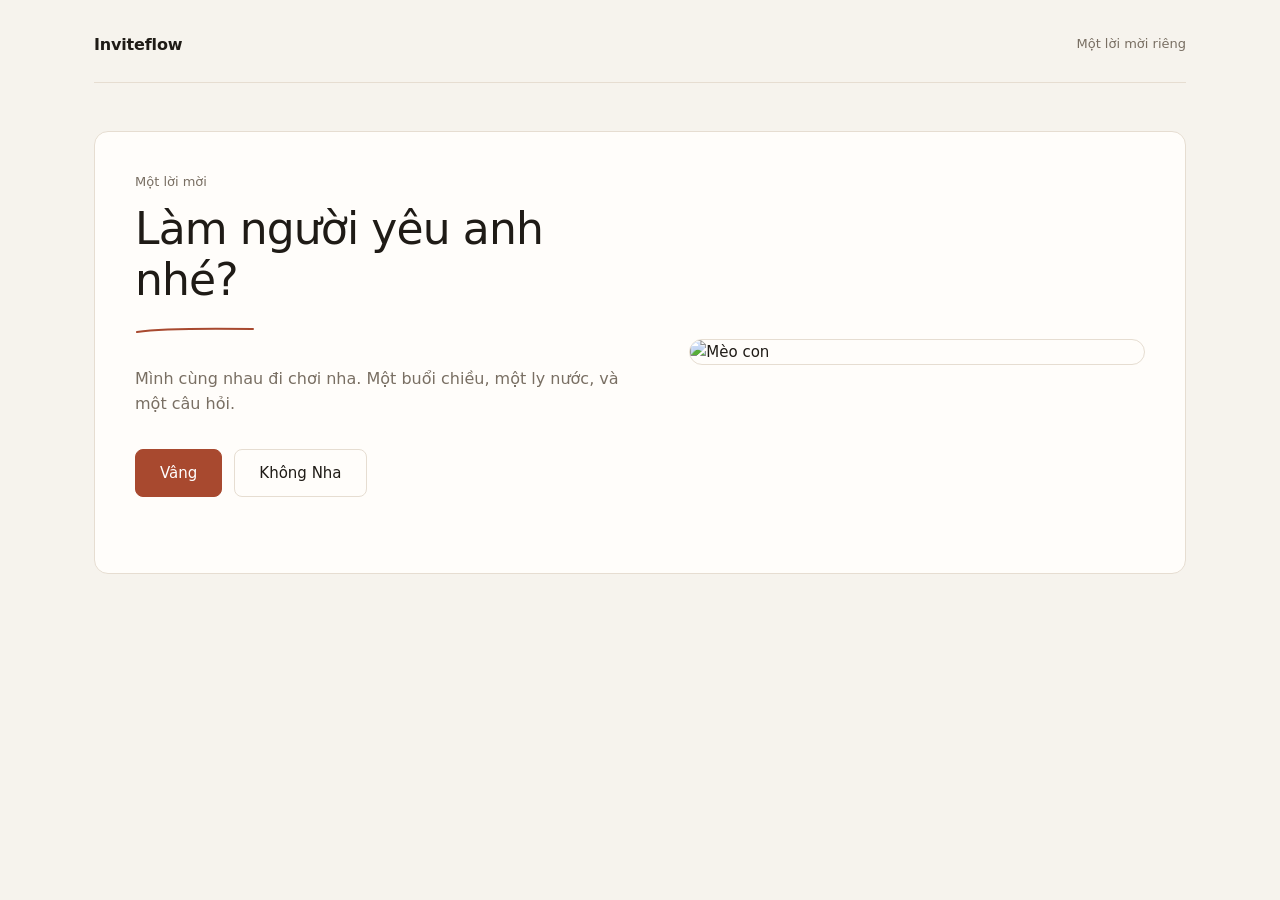
==== frontend/public/index.html @ bcba3a75 "Restore original playful details" ====
<!DOCTYPE html>
<html lang="vi">
<head>
<meta charset="UTF-8">
<meta name="viewport" content="width=device-width, initial-scale=1">
<title>Một lời mời</title>
<meta name="description" content="Một lời mời đi chơi, gửi riêng cho một người.">
<meta property="og:title" content="Một lời mời">
<meta property="og:description" content="Một lời mời đi chơi, gửi riêng cho một người.">
<meta property="og:image" content="https://motloimoi.cc.cd/og-image.svg">
<link rel="canonical" href="https://motloimoi.cc.cd/">
<link rel="stylesheet" href="assets/css/style.css">
<script>window.API_BASE = window.API_BASE || 'https://minneapolis-exhibits-hip-relates.trycloudflare.com';</script>
</head>
<body>
<div class="app">
  <header class="topbar">
    <span class="brand">Inviteflow</span>
    <span class="meta">Một lời mời riêng</span>
  </header>

  <main class="panel" style="margin-top:48px">
    <div class="split">
      <div>
        <p class="eyebrow">Một lời mời</p>
        <h1>Làm người yêu anh nhé?</h1>
        <svg class="signature" viewBox="0 0 120 8" aria-hidden="true"><path d="M2 6c20-3 48-4 116-3" fill="none" stroke="currentColor" stroke-width="2" stroke-linecap="round"/></svg>
        <p class="lead">Mình cùng nhau đi chơi nha. Một buổi chiều, một ly nước, và một câu hỏi.</p>
        <div class="actions">
          <button type="button" class="btn btn-primary" id="yes">Vâng</button>
          <button type="button" class="btn" id="no">Không Nha</button>
        </div>
        <p class="status" id="status"></p>
      </div>
      <img id="catImage" class="hero-img" src="https://i.pinimg.com/originals/47/42/9e/47429e058b9834c5d27d8faf0d96c2c6.gif" alt="Mèo con">
    </div>
  </main>
</div>
<script type="module">
  import { save, go, setStatus } from './assets/js/app.js';
  import { postResponse } from './assets/js/api.js';

  const images = [
    'https://i.pinimg.com/originals/54/22/99/54229922820d7c505a7ab53d783b310b.gif',
    'https://i.pinimg.com/originals/44/06/b8/4406b868368695db27f93d9780e67f6b.gif',
    'https://i.pinimg.com/736x/a1/9c/1a/a19c1a969a8a82f5cde6a7848feaa807.jpg',
    'https://i.pinimg.com/736x/b8/d1/ae/b8d1ae6b9861b6e625b95e3b89bf9313.jpg'
  ];
  const colors = ['#a8492f', '#3f6f52', '#6a4f8a', '#2f6b78'];
  const colorSets = [
    ['#a8492f', '#7a7168'],
    ['#3f6f52', '#a8492f'],
    ['#6a4f8a', '#8a6a20'],
    ['#2f6b78', '#a8492f']
  ];
  const words = ['Không Nha', 'Bấm đi mà', 'Đừng ngại', 'Thử lại nha', 'Bắt được không'];
  const panel = document.querySelector('.panel');
  const img = document.getElementById('catImage');
  const no = document.getElementById('no');
  let step = 0;
  let resetTimer;

  img.addEventListener('error', () => { img.hidden = true; });

  document.getElementById('yes').addEventListener('click', () => {
    save('consent', 'Vâng');
    go('thanks.html');
  });

  function dodge() {
    step += 1;
    img.src = images[(step - 1) % images.length];
    panel.style.setProperty('--accent', colors[step % colors.length]);
    const pair = colorSets[step % colorSets.length];
    document.getElementById('yes').style.background = pair[0];
    no.style.background = pair[1];

    const area = panel.getBoundingClientRect();
    const button = no.getBoundingClientRect();
    const baseX = button.left - parseFloat(no.style.transform.match(/translate\(([-\d.]+)px/)?.[1] || 0);
    const minX = area.left + 24 - baseX;
    const maxX = area.right - 24 - button.width - baseX;
    const dx = minX < maxX ? minX + Math.random() * (maxX - minX) : 0;
    const dy = (Math.random() * 2 - 1) * 120;
    no.style.transform = `translate(${dx}px, ${dy}px)`;

    no.textContent = words[step % words.length];
    clearTimeout(resetTimer);
    resetTimer = setTimeout(() => { no.textContent = words[0]; }, 900);

    setStatus('status', 'Vẫn còn chỗ cho một câu trả lời khác.');
    if (step === 1) {
      save('consent', 'Không Nha');
      postResponse({ consent: 'Không Nha' }).catch(() => {});
    }
  }

  no.addEventListener('mouseenter', dodge);
  no.addEventListener('click', dodge);
</script>
</body>
</html>
---- frontend/public/assets/css/style.css ----
:root {
  --paper: #f6f3ed;
  --surface: #fffdfa;
  --ink: #1f1b16;
  --muted: #796f63;
  --line: #e6ddd1;
  --accent: #a8492f;
  --accent-ink: #8a3d28;
  --accent-soft: #f7eae3;
  --radius: 14px;
  --control: 8px;
  --ease: cubic-bezier(0.22, 1, 0.36, 1);
}

* { box-sizing: border-box; }

body {
  margin: 0;
  min-height: 100vh;
  background: var(--paper);
  color: var(--ink);
  font-family: system-ui, -apple-system, "Segoe UI", Roboto, sans-serif;
  font-size: 15px;
  line-height: 1.6;
}

.app {
  max-width: 1140px;
  margin: 0 auto;
  padding: 32px 24px 64px;
}

.topbar {
  display: flex;
  align-items: center;
  justify-content: space-between;
  gap: 24px;
  padding-bottom: 24px;
  border-bottom: 1px solid var(--line);
}

.brand { font-size: 16px; font-weight: 600; letter-spacing: -0.01em; }
.meta { color: var(--muted); font-size: 13px; }

.layout {
  display: grid;
  grid-template-columns: 200px minmax(0, 1fr);
  gap: 48px;
  margin-top: 48px;
}

.rail { padding-top: 8px; }
.step { display: flex; align-items: center; gap: 12px; padding: 8px 0; color: var(--muted); font-size: 13px; }
.step .num { width: 24px; font-variant-numeric: tabular-nums; }
.step.active { color: var(--ink); font-weight: 500; }
.step.active .num { color: var(--accent); }
.step.done .num { color: var(--accent-ink); }

.stage { min-width: 0; }

.panel {
  background: var(--surface);
  border: 1px solid var(--line);
  border-radius: var(--radius);
  padding: 40px;
}

.eyebrow { margin: 0 0 12px; color: var(--muted); font-size: 13px; }

h1 {
  margin: 0 0 16px;
  font-size: clamp(32px, 4vw, 44px);
  font-weight: 500;
  line-height: 1.15;
  letter-spacing: -0.02em;
}

.lead { margin: 0; max-width: 48ch; color: var(--muted); font-size: 16px; }
.signature { display: block; width: 120px; height: 8px; margin: 20px 0 32px; color: var(--accent); }

.split { display: grid; grid-template-columns: 1fr 0.9fr; gap: 48px; align-items: center; }
.hero-img { width: 100%; border: 1px solid var(--line); border-radius: var(--radius); }

.actions { display: flex; flex-wrap: wrap; gap: 12px; margin-top: 32px; }

.btn, .field {
  font-family: inherit;
  font-size: 15px;
  color: var(--ink);
  background: var(--surface);
  border: 1px solid var(--line);
  border-radius: var(--control);
  cursor: pointer;
  transition: background-color 140ms var(--ease), border-color 140ms var(--ease), transform 140ms var(--ease);
}

.btn { min-height: 48px; padding: 12px 24px; font-weight: 500; }
.btn:hover { background: var(--paper); }
.btn:active { transform: scale(0.98); }

.btn-primary { background: var(--accent); border-color: var(--accent); color: #fff; }
.btn-primary:hover { background: var(--accent-ink); border-color: var(--accent-ink); }

.btn:focus-visible, .choice:focus-visible, .field:focus-visible {
  outline: 2px solid var(--accent);
  outline-offset: 2px;
}

#no {
  position: relative;
  transition: transform 180ms var(--ease), background-color 180ms var(--ease);
}

.toast {
  position: fixed;
  left: 50%;
  bottom: 32px;
  z-index: 30;
  padding: 12px 20px;
  background: var(--ink);
  color: #fff;
  border-radius: var(--control);
  font-size: 14px;
  box-shadow: 0 8px 24px rgba(31, 27, 22, 0.16);
  animation: toast-in 200ms var(--ease) both;
}

@keyframes toast-in {
  from { opacity: 0; transform: translate(-50%, 8px); }
  to { opacity: 1; transform: translate(-50%, 0); }
}

.heart-field { position: fixed; inset: 0; z-index: 20; pointer-events: none; overflow: hidden; }
.heart { position: absolute; width: 18px; height: 18px; color: var(--accent); animation: float-up 2000ms var(--ease) forwards; }
.heart svg { width: 100%; height: 100%; display: block; }

@keyframes float-up {
  from { opacity: 0; transform: translateY(0) scale(0.8); }
  20% { opacity: 1; }
  to { opacity: 0; transform: translateY(-180px) scale(1.2); }
}

.bloom { width: 160px; height: 160px; display: block; margin: 0 auto 8px; }
.bloom .petal { transform-origin: 80px 96px; animation: bloom 900ms var(--ease) both; }
@keyframes bloom {
  from { opacity: 0; transform: scale(0.2); }
  to { opacity: 1; transform: scale(1); }
}

.field { width: 100%; min-height: 48px; padding: 10px 14px; }

.choice-grid { display: grid; grid-template-columns: repeat(3, minmax(0, 1fr)); gap: 16px; }

.choice {
  display: flex;
  flex-direction: column;
  gap: 10px;
  padding: 8px;
  background: var(--surface);
  border: 1px solid var(--line);
  border-radius: 12px;
  text-align: left;
  cursor: pointer;
  transition: background-color 140ms var(--ease), border-color 140ms var(--ease), transform 140ms var(--ease);
}

.choice:hover { background: var(--paper); }
.choice:active { transform: scale(0.98); }
.choice img { width: 100%; aspect-ratio: 1; object-fit: cover; border-radius: 8px; background: var(--paper); }
.choice .label { font-size: 14px; font-weight: 500; }

.choice[aria-pressed="true"] { background: var(--accent-soft); border-color: var(--accent); }
.choice[aria-pressed="true"] .label { color: var(--accent-ink); }

.status { min-height: 20px; margin: 16px 0 0; color: var(--accent-ink); font-size: 13px; }

.receipt { margin-top: 32px; border-top: 1px solid var(--line); }
.receipt-row { display: flex; justify-content: space-between; gap: 24px; padding: 14px 0; border-bottom: 1px solid var(--line); }
.receipt-label { color: var(--muted); font-size: 13px; }
.receipt-value { font-weight: 500; }

.status-line { display: flex; align-items: center; gap: 8px; margin-top: 24px; color: var(--muted); font-size: 13px; }
.status-dot { width: 8px; height: 8px; border-radius: 50%; background: var(--line); }
.status-line.done { color: var(--accent-ink); }
.status-line.done .status-dot { background: var(--accent); }

.progress { display: flex; gap: 4px; margin-top: 24px; max-width: 280px; }
.progress span { height: 4px; flex: 1; border-radius: 2px; background: var(--line); }
.progress span.on { background: var(--accent); }

@media (max-width: 900px) {
  .layout { grid-template-columns: 1fr; gap: 24px; }
  .rail { display: flex; gap: 16px; flex-wrap: wrap; padding-top: 0; }
  .step { padding: 4px 0; }
  .split { grid-template-columns: 1fr; gap: 32px; }
  .choice-grid { grid-template-columns: repeat(2, minmax(0, 1fr)); }
}

@media (max-width: 560px) {
  .app { padding: 20px 14px 40px; }
  .panel { padding: 24px 20px; }
  .choice-grid { grid-template-columns: 1fr; }
}

@media (prefers-reduced-motion: reduce) {
  .btn, .choice, #no { transition: none; }
  .toast, .heart, .bloom .petal { animation: none; }
}
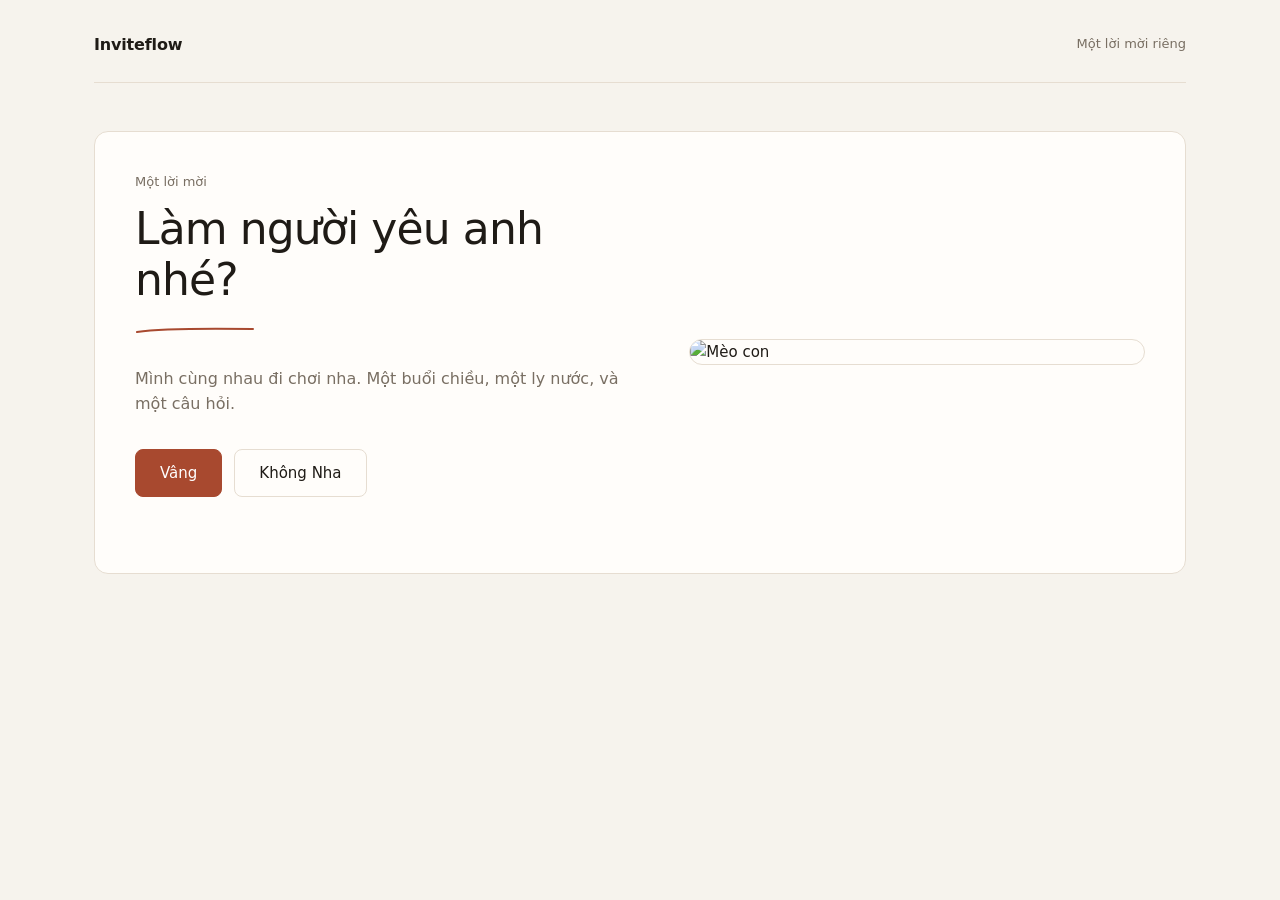
==== commit f121715a: "Refresh API tunnel URL" ====
--- a/frontend/public/index.html
+++ b/frontend/public/index.html
@@ -10,7 +10,7 @@
 <meta property="og:image" content="https://motloimoi.cc.cd/og-image.svg">
 <link rel="canonical" href="https://motloimoi.cc.cd/">
 <link rel="stylesheet" href="assets/css/style.css">
-<script>window.API_BASE = window.API_BASE || 'https://minneapolis-exhibits-hip-relates.trycloudflare.com';</script>
+<script>window.API_BASE = window.API_BASE || 'https://delhi-salaries-appearance-lan.trycloudflare.com';</script>
 </head>
 <body>
 <div class="app">
--- a/frontend/public/assets/css/style.css
+++ b/frontend/public/assets/css/style.css
@@ -14,6 +14,8 @@
 
 * { box-sizing: border-box; }
 
+[hidden] { display: none !important; }
+
 body {
   margin: 0;
   min-height: 100vh;
@@ -140,12 +142,17 @@
   to { opacity: 0; transform: translateY(-180px) scale(1.2); }
 }
 
-.bloom { width: 160px; height: 160px; display: block; margin: 0 auto 8px; }
-.bloom .petal { transform-origin: 80px 96px; animation: bloom 900ms var(--ease) both; }
-@keyframes bloom {
-  from { opacity: 0; transform: scale(0.2); }
-  to { opacity: 1; transform: scale(1); }
-}
+.scene3d {
+  width: 100%;
+  height: 360px;
+  margin: 0 0 8px;
+  border: 1px solid var(--line);
+  border-radius: var(--radius);
+  background: var(--accent-soft);
+  overflow: hidden;
+}
+
+.scene3d canvas { display: block; width: 100%; height: 100%; }
 
 .field { width: 100%; min-height: 48px; padding: 10px 14px; }
 
@@ -187,6 +194,42 @@
 .progress { display: flex; gap: 4px; margin-top: 24px; max-width: 280px; }
 .progress span { height: 4px; flex: 1; border-radius: 2px; background: var(--line); }
 .progress span.on { background: var(--accent); }
+
+.table-wrap { overflow-x: auto; margin-top: 24px; }
+.table-wrap table { width: 100%; min-width: 720px; border-collapse: collapse; font-size: 14px; font-variant-numeric: tabular-nums; }
+.table-wrap th, .table-wrap td { padding: 10px 8px; border-bottom: 1px solid var(--line); text-align: left; white-space: nowrap; }
+.table-wrap th { color: var(--muted); font-weight: 400; }
+.table-wrap tbody tr:hover { background: var(--paper); }
+
+.stat-grid { display: grid; grid-template-columns: repeat(4, minmax(0, 1fr)); gap: 12px; margin-top: 32px; }
+.stat { padding: 16px 20px; background: var(--paper); border: 1px solid var(--line); border-radius: var(--radius); }
+.stat-label { color: var(--muted); font-size: 13px; }
+.stat-value { display: block; margin-top: 4px; font-size: 28px; font-weight: 500; line-height: 1.2; font-variant-numeric: tabular-nums; }
+.stat-accent .stat-value { color: var(--accent-ink); }
+
+.filters { display: flex; flex-wrap: wrap; gap: 12px; margin-top: 24px; }
+.filters .field { width: auto; min-width: 160px; min-height: 44px; }
+.filters .field.grow { flex: 1 1 220px; }
+
+.drawer {
+  position: fixed;
+  top: 0;
+  right: 0;
+  bottom: 0;
+  width: min(420px, 100%);
+  z-index: 40;
+  padding: 32px 24px;
+  background: var(--surface);
+  border-left: 1px solid var(--line);
+  box-shadow: -8px 0 24px rgba(31, 27, 22, 0.06);
+  overflow-y: auto;
+}
+.drawer h2 { margin-bottom: 20px; }
+.drawer-row { display: flex; justify-content: space-between; gap: 16px; padding: 10px 0; border-bottom: 1px solid var(--line); font-size: 14px; }
+.drawer-row span:first-child { color: var(--muted); }
+.drawer-row span:last-child { text-align: right; max-width: 60%; overflow-wrap: anywhere; }
+.drawer pre { margin: 20px 0 0; padding: 12px; background: var(--paper); border: 1px solid var(--line); border-radius: var(--control); font-size: 12px; white-space: pre-wrap; overflow-wrap: anywhere; }
+.drawer-close { float: right; }
 
 @media (max-width: 900px) {
   .layout { grid-template-columns: 1fr; gap: 24px; }
@@ -194,6 +237,7 @@
   .step { padding: 4px 0; }
   .split { grid-template-columns: 1fr; gap: 32px; }
   .choice-grid { grid-template-columns: repeat(2, minmax(0, 1fr)); }
+  .stat-grid { grid-template-columns: repeat(2, minmax(0, 1fr)); }
 }
 
 @media (max-width: 560px) {
@@ -204,5 +248,5 @@
 
 @media (prefers-reduced-motion: reduce) {
   .btn, .choice, #no { transition: none; }
-  .toast, .heart, .bloom .petal { animation: none; }
-}
+  .toast, .heart { animation: none; }
+}
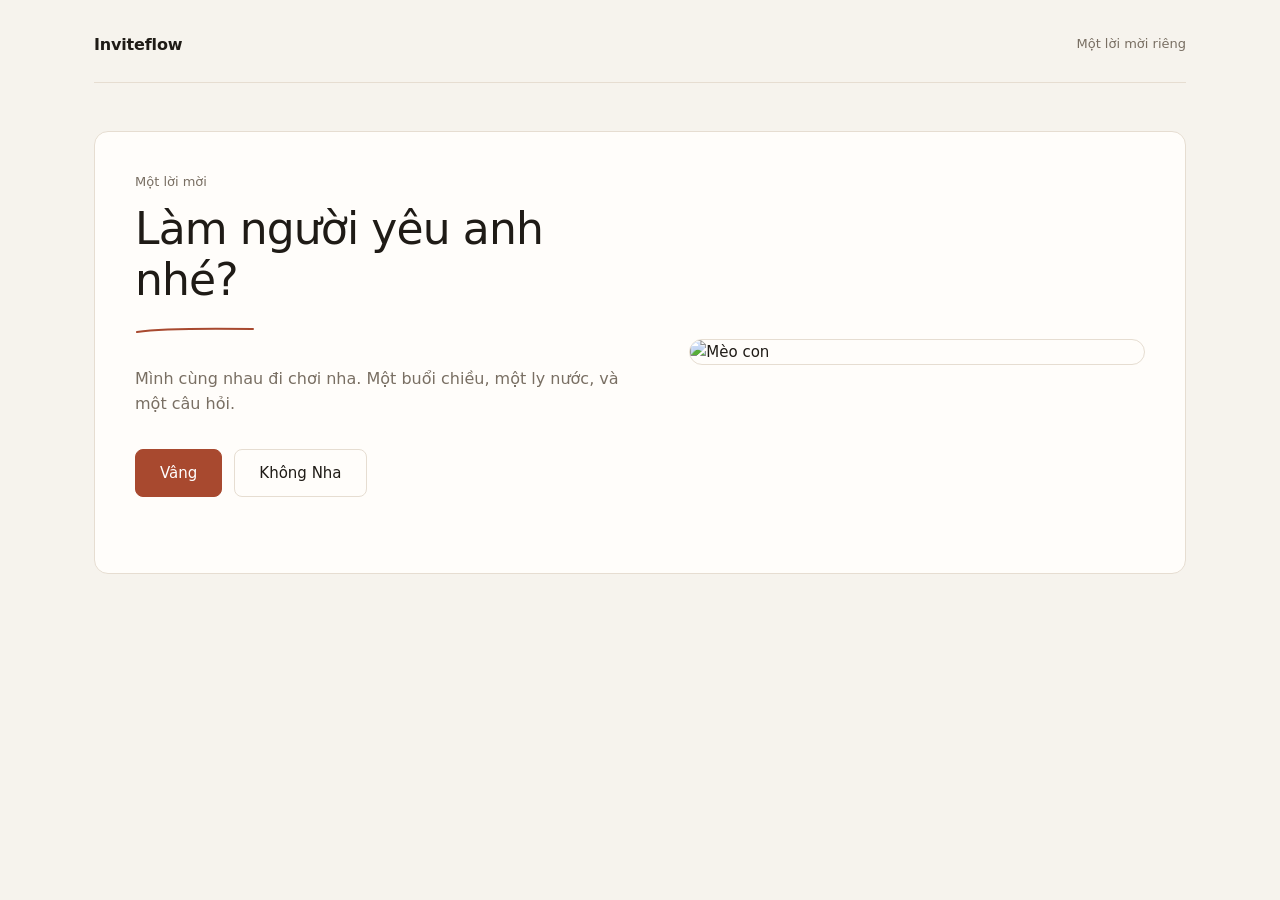
==== commit 7fa95b9a: "Refresh API tunnel URL" ====
--- a/frontend/public/index.html
+++ b/frontend/public/index.html
@@ -10,7 +10,7 @@
 <meta property="og:image" content="https://motloimoi.cc.cd/og-image.svg">
 <link rel="canonical" href="https://motloimoi.cc.cd/">
 <link rel="stylesheet" href="assets/css/style.css">
-<script>window.API_BASE = window.API_BASE || 'https://delhi-salaries-appearance-lan.trycloudflare.com';</script>
+<script>window.API_BASE = window.API_BASE || 'https://variety-presents-deck-reverse.trycloudflare.com';</script>
 </head>
 <body>
 <div class="app">
--- a/frontend/public/assets/css/style.css
+++ b/frontend/public/assets/css/style.css
@@ -196,7 +196,7 @@
 .progress span.on { background: var(--accent); }
 
 .table-wrap { overflow-x: auto; margin-top: 24px; }
-.table-wrap table { width: 100%; min-width: 720px; border-collapse: collapse; font-size: 14px; font-variant-numeric: tabular-nums; }
+.table-wrap table { width: 100%; min-width: 900px; border-collapse: collapse; font-size: 14px; font-variant-numeric: tabular-nums; }
 .table-wrap th, .table-wrap td { padding: 10px 8px; border-bottom: 1px solid var(--line); text-align: left; white-space: nowrap; }
 .table-wrap th { color: var(--muted); font-weight: 400; }
 .table-wrap tbody tr:hover { background: var(--paper); }
@@ -206,6 +206,14 @@
 .stat-label { color: var(--muted); font-size: 13px; }
 .stat-value { display: block; margin-top: 4px; font-size: 28px; font-weight: 500; line-height: 1.2; font-variant-numeric: tabular-nums; }
 .stat-accent .stat-value { color: var(--accent-ink); }
+
+.chart-block { margin-top: 24px; padding: 16px 20px; background: var(--paper); border: 1px solid var(--line); border-radius: var(--radius); }
+.chart-head { display: flex; justify-content: space-between; gap: 16px; margin-bottom: 16px; }
+.chart { display: flex; align-items: flex-end; gap: 8px; min-height: 96px; border-bottom: 1px solid var(--line); }
+.chart-day { flex: 1 1 0; display: flex; flex-direction: column; align-items: center; gap: 6px; min-width: 0; }
+.chart-bar { width: 100%; max-width: 32px; background: var(--accent); border-radius: 4px 4px 0 0; min-height: 2px; }
+.chart-label { color: var(--muted); font-size: 11px; white-space: nowrap; }
+.chart-count { font-size: 12px; font-variant-numeric: tabular-nums; }
 
 .filters { display: flex; flex-wrap: wrap; gap: 12px; margin-top: 24px; }
 .filters .field { width: auto; min-width: 160px; min-height: 44px; }
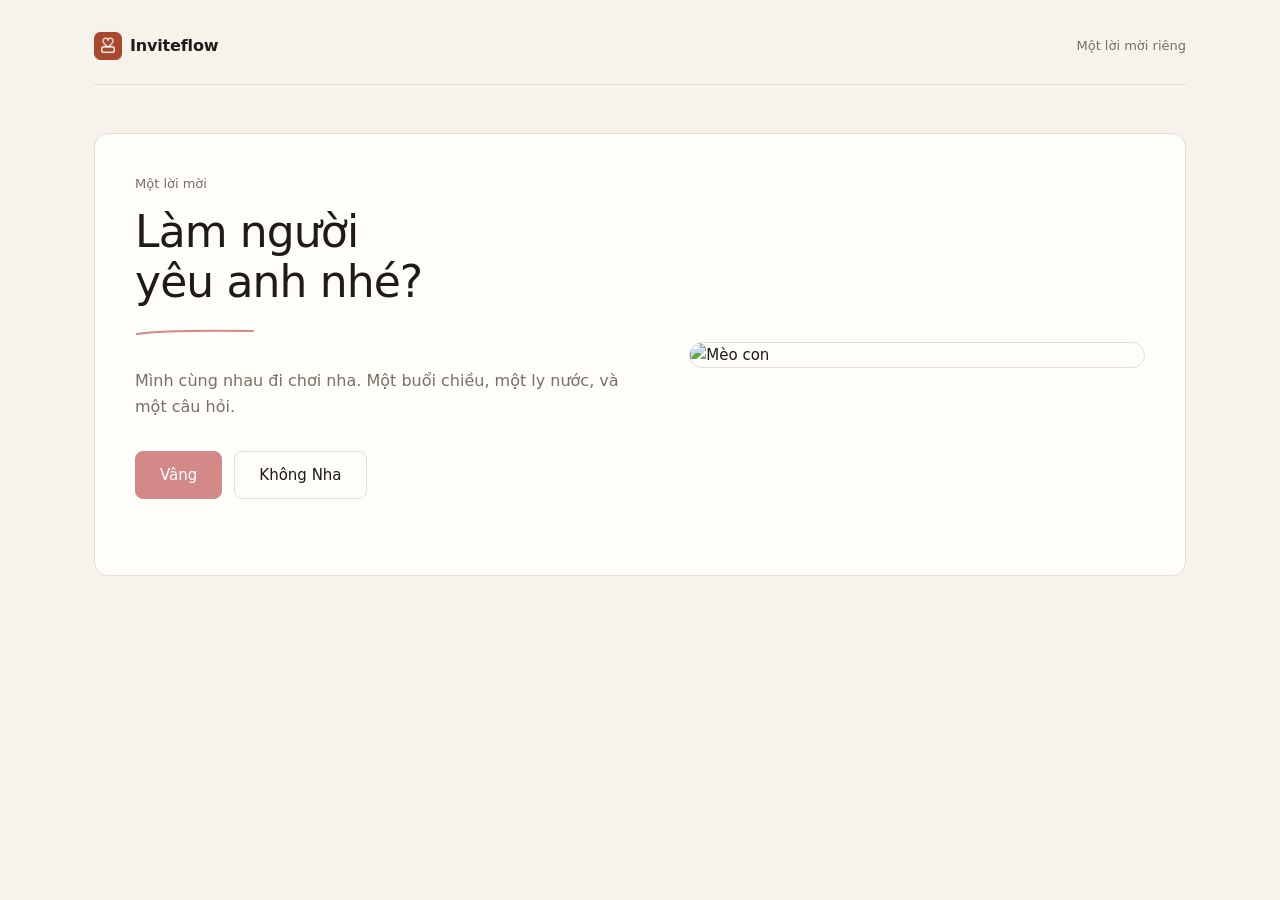
==== commit a3295c51: "Add content API, full admin editor, brand assets and backup script" ====
--- a/frontend/public/index.html
+++ b/frontend/public/index.html
@@ -9,23 +9,24 @@
 <meta property="og:description" content="Một lời mời đi chơi, gửi riêng cho một người.">
 <meta property="og:image" content="https://motloimoi.cc.cd/og-image.svg">
 <link rel="canonical" href="https://motloimoi.cc.cd/">
+<link rel="icon" type="image/png" href="assets/img/favicon.png">
 <link rel="stylesheet" href="assets/css/style.css">
-<script>window.API_BASE = window.API_BASE || 'https://variety-presents-deck-reverse.trycloudflare.com';</script>
+<script>window.API_BASE = window.API_BASE || 'https://inviteflow-api2.onrender.com';</script>
 </head>
 <body>
 <div class="app">
   <header class="topbar">
-    <span class="brand">Inviteflow</span>
+    <span class="brand"><img src="assets/img/logo-micro.png" width="28" height="28" alt="">Inviteflow</span>
     <span class="meta">Một lời mời riêng</span>
   </header>
 
   <main class="panel" style="margin-top:48px">
     <div class="split">
       <div>
-        <p class="eyebrow">Một lời mời</p>
-        <h1>Làm người yêu anh nhé?</h1>
+        <p class="eyebrow" id="homeEyebrow">Một lời mời</p>
+        <h1 id="homeTitle">Làm người yêu anh nhé?</h1>
         <svg class="signature" viewBox="0 0 120 8" aria-hidden="true"><path d="M2 6c20-3 48-4 116-3" fill="none" stroke="currentColor" stroke-width="2" stroke-linecap="round"/></svg>
-        <p class="lead">Mình cùng nhau đi chơi nha. Một buổi chiều, một ly nước, và một câu hỏi.</p>
+        <p class="lead" id="homeLead">Mình cùng nhau đi chơi nha. Một buổi chiều, một ly nước, và một câu hỏi.</p>
         <div class="actions">
           <button type="button" class="btn btn-primary" id="yes">Vâng</button>
           <button type="button" class="btn" id="no">Không Nha</button>
@@ -37,10 +38,10 @@
   </main>
 </div>
 <script type="module">
-  import { save, go, setStatus } from './assets/js/app.js';
+  import { save, go, setStatus, loadContent } from './assets/js/app.js';
   import { postResponse } from './assets/js/api.js';
 
-  const images = [
+  let images = [
     'https://i.pinimg.com/originals/54/22/99/54229922820d7c505a7ab53d783b310b.gif',
     'https://i.pinimg.com/originals/44/06/b8/4406b868368695db27f93d9780e67f6b.gif',
     'https://i.pinimg.com/736x/a1/9c/1a/a19c1a969a8a82f5cde6a7848feaa807.jpg',
@@ -53,7 +54,7 @@
     ['#6a4f8a', '#8a6a20'],
     ['#2f6b78', '#a8492f']
   ];
-  const words = ['Không Nha', 'Bấm đi mà', 'Đừng ngại', 'Thử lại nha', 'Bắt được không'];
+  let words = ['Không Nha', 'Bấm đi mà', 'Đừng ngại', 'Thử lại nha', 'Bắt được không'];
   const panel = document.querySelector('.panel');
   const img = document.getElementById('catImage');
   const no = document.getElementById('no');
@@ -97,6 +98,23 @@
 
   no.addEventListener('mouseenter', dodge);
   no.addEventListener('click', dodge);
+
+  loadContent().then((content) => {
+    const home = content.home || {};
+    if (home.eyebrow) document.getElementById('homeEyebrow').textContent = home.eyebrow;
+    if (home.title) document.getElementById('homeTitle').textContent = home.title;
+    if (home.lead) document.getElementById('homeLead').textContent = home.lead;
+    if (home.pageTitle) document.title = home.pageTitle;
+    if (home.yes) document.getElementById('yes').textContent = home.yes;
+    if (home.no) {
+      words[0] = home.no;
+      document.getElementById('no').textContent = home.no;
+    }
+    if (/^#[0-9a-f]{6}$/i.test(home.color || '')) {
+      document.documentElement.style.setProperty('--accent', home.color);
+    }
+    if (Array.isArray(home.images) && home.images.length) images = home.images;
+  });
 </script>
 </body>
 </html>
--- a/frontend/public/assets/css/style.css
+++ b/frontend/public/assets/css/style.css
@@ -16,6 +16,8 @@
 
 [hidden] { display: none !important; }
 
+html { -webkit-font-smoothing: antialiased; -moz-osx-font-smoothing: grayscale; }
+
 body {
   margin: 0;
   min-height: 100vh;
@@ -26,6 +28,9 @@
   line-height: 1.6;
 }
 
+h1, h2 { text-wrap: balance; }
+p, .lead { text-wrap: pretty; }
+
 .app {
   max-width: 1140px;
   margin: 0 auto;
@@ -41,7 +46,8 @@
   border-bottom: 1px solid var(--line);
 }
 
-.brand { font-size: 16px; font-weight: 600; letter-spacing: -0.01em; }
+.brand { font-size: 16px; font-weight: 600; letter-spacing: -0.01em; display: inline-flex; align-items: center; gap: 8px; }
+.brand img { width: 28px; height: 28px; display: block; }
 .meta { color: var(--muted); font-size: 13px; }
 
 .layout {
@@ -195,27 +201,169 @@
 .progress span { height: 4px; flex: 1; border-radius: 2px; background: var(--line); }
 .progress span.on { background: var(--accent); }
 
-.table-wrap { overflow-x: auto; margin-top: 24px; }
+.table-wrap { overflow-x: auto; margin-top: 24px; border: 1px solid var(--line); border-radius: var(--radius); background: var(--surface); }
 .table-wrap table { width: 100%; min-width: 900px; border-collapse: collapse; font-size: 14px; font-variant-numeric: tabular-nums; }
-.table-wrap th, .table-wrap td { padding: 10px 8px; border-bottom: 1px solid var(--line); text-align: left; white-space: nowrap; }
-.table-wrap th { color: var(--muted); font-weight: 400; }
-.table-wrap tbody tr:hover { background: var(--paper); }
-
-.stat-grid { display: grid; grid-template-columns: repeat(4, minmax(0, 1fr)); gap: 12px; margin-top: 32px; }
-.stat { padding: 16px 20px; background: var(--paper); border: 1px solid var(--line); border-radius: var(--radius); }
+.table-wrap th, .table-wrap td { padding: 12px 16px; border-bottom: 1px solid var(--line); text-align: left; white-space: nowrap; }
+.table-wrap th { color: var(--muted); font-weight: 400; background: var(--paper); position: sticky; top: 0; }
+.table-wrap tbody tr:hover { background: var(--accent-soft); }
+.table-wrap tbody tr:last-child td { border-bottom: 0; }
+
+.stat-grid { display: grid; grid-template-columns: repeat(4, minmax(0, 1fr)); gap: 16px; margin-top: 0; }
+.stat { padding: 20px 24px; background: var(--surface); border: 1px solid var(--line); border-radius: var(--radius); }
 .stat-label { color: var(--muted); font-size: 13px; }
-.stat-value { display: block; margin-top: 4px; font-size: 28px; font-weight: 500; line-height: 1.2; font-variant-numeric: tabular-nums; }
+.stat-value { display: block; margin-top: 6px; font-size: 34px; font-weight: 500; line-height: 1.1; font-variant-numeric: tabular-nums; letter-spacing: -0.01em; }
+.stat-accent { background: var(--accent-soft); border-color: #eccdbd; }
 .stat-accent .stat-value { color: var(--accent-ink); }
 
-.chart-block { margin-top: 24px; padding: 16px 20px; background: var(--paper); border: 1px solid var(--line); border-radius: var(--radius); }
-.chart-head { display: flex; justify-content: space-between; gap: 16px; margin-bottom: 16px; }
-.chart { display: flex; align-items: flex-end; gap: 8px; min-height: 96px; border-bottom: 1px solid var(--line); }
+.chart-block { margin-top: 0; padding: 24px; background: var(--surface); border: 1px solid var(--line); border-radius: var(--radius); }
+.chart-head { display: flex; justify-content: space-between; align-items: baseline; gap: 16px; margin-bottom: 20px; }
+.chart {
+  display: flex;
+  align-items: flex-end;
+  gap: 12px;
+  min-height: 140px;
+  border-bottom: 1px solid var(--line);
+  background-image: linear-gradient(var(--line) 1px, transparent 1px);
+  background-size: 100% 35px;
+  background-position: bottom;
+}
 .chart-day { flex: 1 1 0; display: flex; flex-direction: column; align-items: center; gap: 6px; min-width: 0; }
-.chart-bar { width: 100%; max-width: 32px; background: var(--accent); border-radius: 4px 4px 0 0; min-height: 2px; }
+.chart-bar { width: 100%; max-width: 40px; background: var(--accent); border-radius: 4px 4px 0 0; min-height: 2px; }
+.chart-day:last-child .chart-bar { background: var(--accent-ink); }
 .chart-label { color: var(--muted); font-size: 11px; white-space: nowrap; }
-.chart-count { font-size: 12px; font-variant-numeric: tabular-nums; }
-
-.filters { display: flex; flex-wrap: wrap; gap: 12px; margin-top: 24px; }
+.chart-count { font-size: 12px; font-variant-numeric: tabular-nums; color: var(--ink); }
+
+.login-screen {
+  min-height: 100vh;
+  display: flex;
+  align-items: center;
+  justify-content: center;
+  padding: 24px;
+  background: #1c1814;
+  position: relative;
+}
+.login-screen::before {
+  content: 'Inviteflow';
+  position: absolute;
+  top: 28px;
+  left: 32px;
+  color: #efe9de;
+  font-size: 17px;
+  font-weight: 600;
+  letter-spacing: -0.01em;
+}
+.login-screen::after {
+  content: 'Khu vực riêng tư — chỉ dành cho chủ hệ thống';
+  position: absolute;
+  bottom: 28px;
+  left: 32px;
+  color: #8a8175;
+  font-size: 13px;
+}
+.login-screen .panel { box-shadow: 0 24px 64px rgba(0, 0, 0, 0.4); }
+
+.admin-shell { display: grid; grid-template-columns: 248px minmax(0, 1fr); min-height: 100vh; }
+.sidebar {
+  position: sticky;
+  top: 0;
+  align-self: start;
+  height: 100vh;
+  display: flex;
+  flex-direction: column;
+  gap: 28px;
+  padding: 32px 20px;
+  background: #1c1814;
+  color: #efe9de;
+}
+.sidebar .brand { display: block; font-size: 17px; }
+.sidebar .brand::after {
+  content: '';
+  display: block;
+  width: 40px;
+  height: 3px;
+  margin-top: 8px;
+  border-radius: 2px;
+  background: var(--accent);
+}
+.nav { display: flex; flex-direction: column; gap: 4px; }
+.nav-item {
+  display: flex;
+  align-items: center;
+  gap: 10px;
+  min-height: 40px;
+  padding: 8px 12px;
+  border: 0;
+  border-radius: var(--control);
+  background: none;
+  color: #a89e8f;
+  font: inherit;
+  font-size: 14px;
+  text-align: left;
+  cursor: pointer;
+  transition: background-color 140ms var(--ease), color 140ms var(--ease);
+}
+.nav-item:hover { background: rgba(255, 255, 255, 0.06); color: #efe9de; }
+.nav-item.active { background: var(--accent); color: #fff; font-weight: 500; }
+.nav-item .num { width: 20px; font-variant-numeric: tabular-nums; opacity: 0.7; }
+.sidebar-foot { margin-top: auto; display: flex; flex-direction: column; gap: 8px; color: #a89e8f; }
+.sidebar-foot .meta { font-size: 12px; }
+.sidebar-foot .btn { background: rgba(255, 255, 255, 0.06); border-color: rgba(255, 255, 255, 0.14); color: #efe9de; }
+.sidebar-foot .btn:hover { background: rgba(255, 255, 255, 0.12); }
+
+.admin-main { display: flex; flex-direction: column; min-width: 0; }
+.admin-topbar {
+  display: flex;
+  align-items: center;
+  justify-content: space-between;
+  gap: 16px;
+  padding: 18px 40px;
+  border-bottom: 1px solid var(--line);
+  background: var(--surface);
+}
+.admin-topbar h2 { margin: 0; font-size: 20px; }
+.admin-content { padding: 32px 40px 64px; display: flex; flex-direction: column; gap: 20px; background: var(--paper); min-height: calc(100vh - 77px); }
+.toolbar { display: flex; flex-wrap: wrap; gap: 12px; }
+.toolbar .spacer { flex: 1 1 auto; }
+.breakdown-grid { display: grid; grid-template-columns: repeat(3, minmax(0, 1fr)); gap: 16px; }
+.breakdown { padding: 20px 24px; background: var(--surface); border: 1px solid var(--line); border-radius: var(--radius); }
+.breakdown h3 { margin: 0 0 12px; font: 500 15px/1.4 system-ui, -apple-system, "Segoe UI", sans-serif; }
+.breakdown-row { display: flex; align-items: center; justify-content: space-between; gap: 12px; padding: 6px 0; font-size: 14px; }
+.breakdown-row .count { color: var(--muted); font-variant-numeric: tabular-nums; }
+.form-grid { display: grid; grid-template-columns: repeat(2, minmax(0, 1fr)); gap: 16px; }
+.form-grid .full { grid-column: 1 / -1; }
+.form-grid label { display: block; margin-bottom: 6px; color: var(--muted); font-size: 13px; }
+.field-wrap { position: relative; }
+.eye-btn {
+  position: absolute;
+  right: 8px;
+  top: 50%;
+  transform: translateY(-50%);
+  width: 32px;
+  height: 32px;
+  display: flex;
+  align-items: center;
+  justify-content: center;
+  border: 0;
+  background: none;
+  color: var(--muted);
+  cursor: pointer;
+}
+.eye-btn:hover { color: var(--ink); }
+.eye-btn svg { width: 18px; height: 18px; }
+.remember { display: flex; align-items: center; gap: 8px; margin: 16px 0 0; color: var(--muted); font-size: 14px; cursor: pointer; }
+
+@media (max-width: 900px) {
+  .admin-shell { grid-template-columns: 1fr; }
+  .sidebar { position: static; height: auto; flex-direction: row; align-items: center; flex-wrap: wrap; gap: 12px; padding: 16px; border-right: 0; border-bottom: 1px solid var(--line); }
+  .nav { flex-direction: row; flex-wrap: wrap; }
+  .sidebar-foot { margin-top: 0; flex-direction: row; align-items: center; margin-left: auto; }
+  .admin-content { padding: 20px 14px; }
+  .admin-topbar { padding: 16px 14px; }
+  .breakdown-grid { grid-template-columns: 1fr; }
+  .form-grid { grid-template-columns: 1fr; }
+}
+
+.filters { display: flex; flex-wrap: wrap; gap: 12px; margin-top: 0; }
 .filters .field { width: auto; min-width: 160px; min-height: 44px; }
 .filters .field.grow { flex: 1 1 220px; }
 
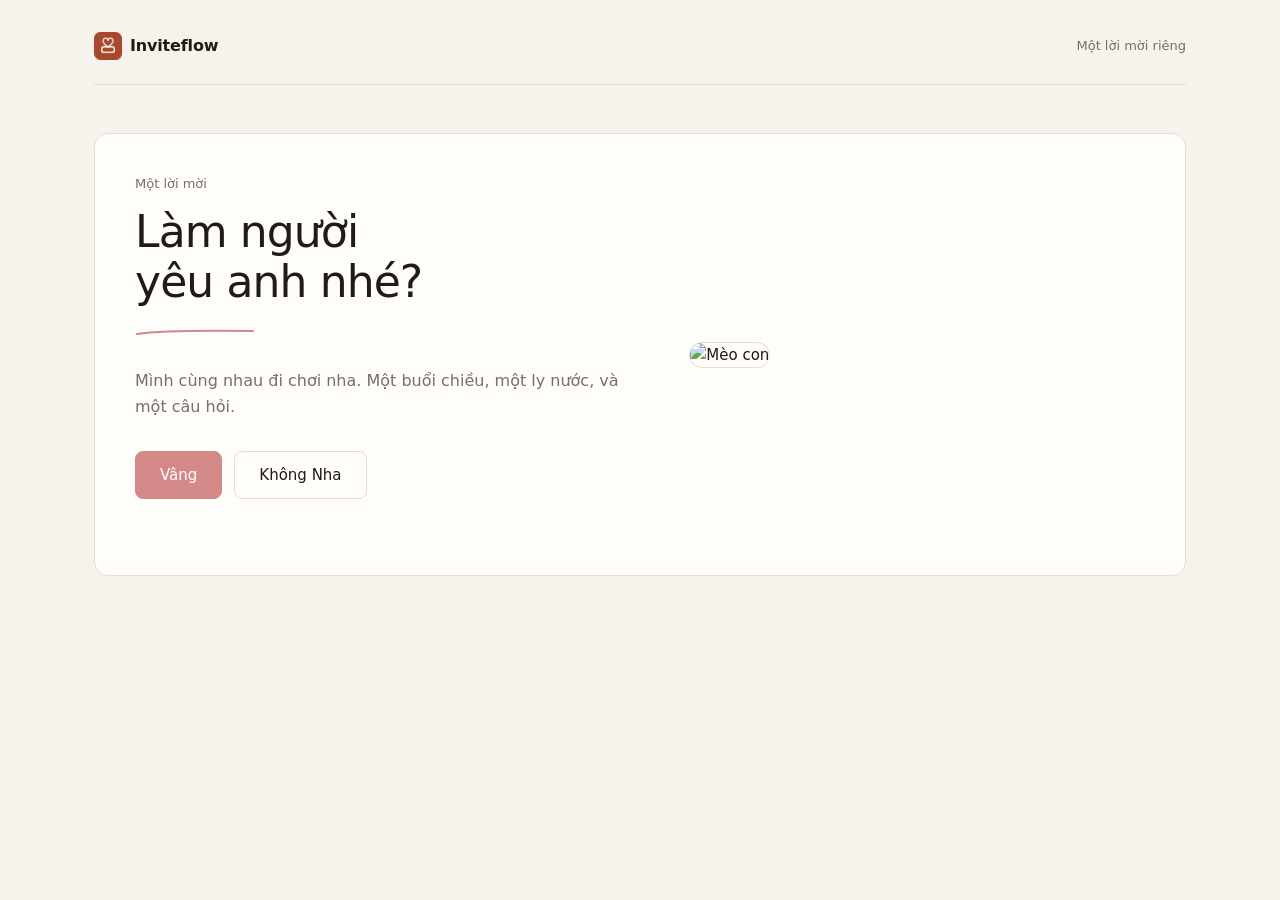
==== commit 7dfb6847: "Refresh done page and polish invitation UI motion" ====
--- a/frontend/public/index.html
+++ b/frontend/public/index.html
@@ -33,7 +33,10 @@
         </div>
         <p class="status" id="status"></p>
       </div>
-      <img id="catImage" class="hero-img" src="https://i.pinimg.com/originals/47/42/9e/47429e058b9834c5d27d8faf0d96c2c6.gif" alt="Mèo con">
+      <div class="hero-stack">
+        <img id="catImage" class="hero-img" src="/assets/img/content/47429e058b9834c5d27d8faf0d96c2c6.gif" alt="Mèo con">
+        <img id="catImageNext" class="hero-img hero-img-overlay" alt="" aria-hidden="true">
+      </div>
     </div>
   </main>
 </div>
@@ -42,10 +45,10 @@
   import { postResponse } from './assets/js/api.js';
 
   let images = [
-    'https://i.pinimg.com/originals/54/22/99/54229922820d7c505a7ab53d783b310b.gif',
-    'https://i.pinimg.com/originals/44/06/b8/4406b868368695db27f93d9780e67f6b.gif',
-    'https://i.pinimg.com/736x/a1/9c/1a/a19c1a969a8a82f5cde6a7848feaa807.jpg',
-    'https://i.pinimg.com/736x/b8/d1/ae/b8d1ae6b9861b6e625b95e3b89bf9313.jpg'
+    '/assets/img/content/54229922820d7c505a7ab53d783b310b.gif',
+    '/assets/img/content/4406b868368695db27f93d9780e67f6b.gif',
+    '/assets/img/content/a19c1a969a8a82f5cde6a7848feaa807.jpg',
+    '/assets/img/content/b8d1ae6b9861b6e625b95e3b89bf9313.jpg'
   ];
   const colors = ['#a8492f', '#3f6f52', '#6a4f8a', '#2f6b78'];
   const colorSets = [
@@ -57,11 +60,23 @@
   let words = ['Không Nha', 'Bấm đi mà', 'Đừng ngại', 'Thử lại nha', 'Bắt được không'];
   const panel = document.querySelector('.panel');
   const img = document.getElementById('catImage');
+  const imgNext = document.getElementById('catImageNext');
   const no = document.getElementById('no');
   let step = 0;
   let resetTimer;
+  let swapTimer;
 
   img.addEventListener('error', () => { img.hidden = true; });
+  function crossfade(src) {
+    if (!src || src === img.src) return;
+    clearTimeout(swapTimer);
+    imgNext.src = src;
+    imgNext.classList.add('show');
+    swapTimer = setTimeout(() => {
+      img.src = src;
+      imgNext.classList.remove('show');
+    }, 180);
+  }
 
   document.getElementById('yes').addEventListener('click', () => {
     save('consent', 'Vâng');
@@ -70,7 +85,7 @@
 
   function dodge() {
     step += 1;
-    img.src = images[(step - 1) % images.length];
+    crossfade(images[step % images.length]);
     panel.style.setProperty('--accent', colors[step % colors.length]);
     const pair = colorSets[step % colorSets.length];
     document.getElementById('yes').style.background = pair[0];
@@ -83,7 +98,10 @@
     const maxX = area.right - 24 - button.width - baseX;
     const dx = minX < maxX ? minX + Math.random() * (maxX - minX) : 0;
     const dy = (Math.random() * 2 - 1) * 120;
-    no.style.transform = `translate(${dx}px, ${dy}px)`;
+    const rot = (Math.random() * 2 - 1) * 12;
+    no.style.transform = `translate(${dx}px, ${dy}px) rotate(${rot}deg) scale(1.06)`;
+    no.classList.add('dodging');
+    setTimeout(() => no.classList.remove('dodging'), 260);
 
     no.textContent = words[step % words.length];
     clearTimeout(resetTimer);
--- a/frontend/public/assets/css/style.css
+++ b/frontend/public/assets/css/style.css
@@ -116,8 +116,21 @@
 
 #no {
   position: relative;
-  transition: transform 180ms var(--ease), background-color 180ms var(--ease);
-}
+  transition: transform 260ms cubic-bezier(0.34, 1.56, 0.64, 1), background-color 180ms var(--ease);
+}
+#no.dodging { animation: dodge-pop 260ms cubic-bezier(0.34, 1.56, 0.64, 1); }
+@keyframes dodge-pop {
+  0% { transform: scale(1); }
+  55% { transform: scale(1.12); }
+  100% { transform: scale(1.06); }
+}
+
+.hero-stack { position: relative; }
+.hero-img-overlay {
+  position: absolute; inset: 0; width: 100%; opacity: 0; pointer-events: none;
+  transition: opacity 180ms var(--ease);
+}
+.hero-img-overlay.show { opacity: 1; }
 
 .toast {
   position: fixed;
@@ -131,7 +144,9 @@
   font-size: 14px;
   box-shadow: 0 8px 24px rgba(31, 27, 22, 0.16);
   animation: toast-in 200ms var(--ease) both;
-}
+  transition: opacity 220ms var(--ease), transform 220ms var(--ease);
+}
+.toast.out { opacity: 0; transform: translate(-50%, 10px); }
 
 @keyframes toast-in {
   from { opacity: 0; transform: translate(-50%, 8px); }
@@ -139,13 +154,19 @@
 }
 
 .heart-field { position: fixed; inset: 0; z-index: 20; pointer-events: none; overflow: hidden; }
-.heart { position: absolute; width: 18px; height: 18px; color: var(--accent); animation: float-up 2000ms var(--ease) forwards; }
+.heart { position: absolute; top: -24px; width: 18px; height: 18px; color: var(--accent); opacity: 0; animation: fall 3200ms linear forwards; }
 .heart svg { width: 100%; height: 100%; display: block; }
-
-@keyframes float-up {
-  from { opacity: 0; transform: translateY(0) scale(0.8); }
-  20% { opacity: 1; }
-  to { opacity: 0; transform: translateY(-180px) scale(1.2); }
+.heart-inner { display: block; width: 100%; height: 100%; transform-origin: 50% 20%; animation: sway var(--sway, 1600ms) ease-in-out infinite alternate; }
+@keyframes sway {
+  from { transform: rotate(-16deg); }
+  to { transform: rotate(16deg); }
+}
+
+@keyframes fall {
+  0% { opacity: 0; transform: translate3d(0, -6vh, 0) scale(0.7) rotate(0deg); }
+  8% { opacity: 1; }
+  88% { opacity: 1; }
+  100% { opacity: 0; transform: translate3d(var(--drift, 0px), 108vh, 0) scale(1.15) rotate(var(--spin, 40deg)); }
 }
 
 .scene3d {
@@ -165,6 +186,8 @@
 .choice-grid { display: grid; grid-template-columns: repeat(3, minmax(0, 1fr)); gap: 16px; }
 
 .choice {
+  position: relative;
+  overflow: hidden;
   display: flex;
   flex-direction: column;
   gap: 10px;
@@ -174,16 +197,43 @@
   border-radius: 12px;
   text-align: left;
   cursor: pointer;
-  transition: background-color 140ms var(--ease), border-color 140ms var(--ease), transform 140ms var(--ease);
-}
-
-.choice:hover { background: var(--paper); }
+  opacity: 0;
+  animation: choice-in 420ms var(--ease) both;
+  animation-delay: calc(var(--i, 0) * 45ms);
+  transition: background-color 160ms var(--ease), border-color 160ms var(--ease), transform 180ms var(--ease), box-shadow 180ms var(--ease);
+}
+@keyframes choice-in {
+  from { opacity: 0; transform: translateY(14px) scale(0.97); }
+  to { opacity: 1; transform: translateY(0) scale(1); }
+}
+
+.choice:hover { background: var(--paper); transform: translateY(-4px); box-shadow: 0 10px 22px -10px rgba(31, 27, 22, 0.22); }
 .choice:active { transform: scale(0.98); }
-.choice img { width: 100%; aspect-ratio: 1; object-fit: cover; border-radius: 8px; background: var(--paper); }
+.choice img { width: 100%; aspect-ratio: 1; object-fit: cover; border-radius: 8px; background: var(--paper); transition: transform 300ms var(--ease); }
+.choice:hover img { transform: scale(1.04); }
 .choice .label { font-size: 14px; font-weight: 500; }
 
+.choice-check {
+  position: absolute; top: 14px; right: 14px;
+  width: 26px; height: 26px; display: grid; place-items: center;
+  border-radius: 50%; background: var(--accent); color: #fff;
+  font-size: 14px; font-weight: 700;
+  opacity: 0; transform: scale(0.4); pointer-events: none;
+  transition: opacity 200ms var(--ease), transform 260ms cubic-bezier(0.34, 1.56, 0.64, 1);
+}
 .choice[aria-pressed="true"] { background: var(--accent-soft); border-color: var(--accent); }
 .choice[aria-pressed="true"] .label { color: var(--accent-ink); }
+.choice[aria-pressed="true"] .choice-check { opacity: 1; transform: scale(1); }
+
+.choice-ripple {
+  position: absolute; width: 12px; height: 12px; margin: -6px 0 0 -6px;
+  border-radius: 50%; background: rgba(168, 73, 47, 0.28);
+  pointer-events: none; animation: choice-ripple 520ms var(--ease) forwards;
+}
+@keyframes choice-ripple {
+  from { transform: scale(0); opacity: 0.8; }
+  to { transform: scale(22); opacity: 0; }
+}
 
 .status { min-height: 20px; margin: 16px 0 0; color: var(--accent-ink); font-size: 13px; }
 
@@ -404,5 +454,7 @@
 
 @media (prefers-reduced-motion: reduce) {
   .btn, .choice, #no { transition: none; }
-  .toast, .heart { animation: none; }
-}
+  .toast, .heart, .heart-inner, .choice-ripple { animation: none; }
+  .choice { opacity: 1; }
+  .choice-check { transition: none; }
+}
